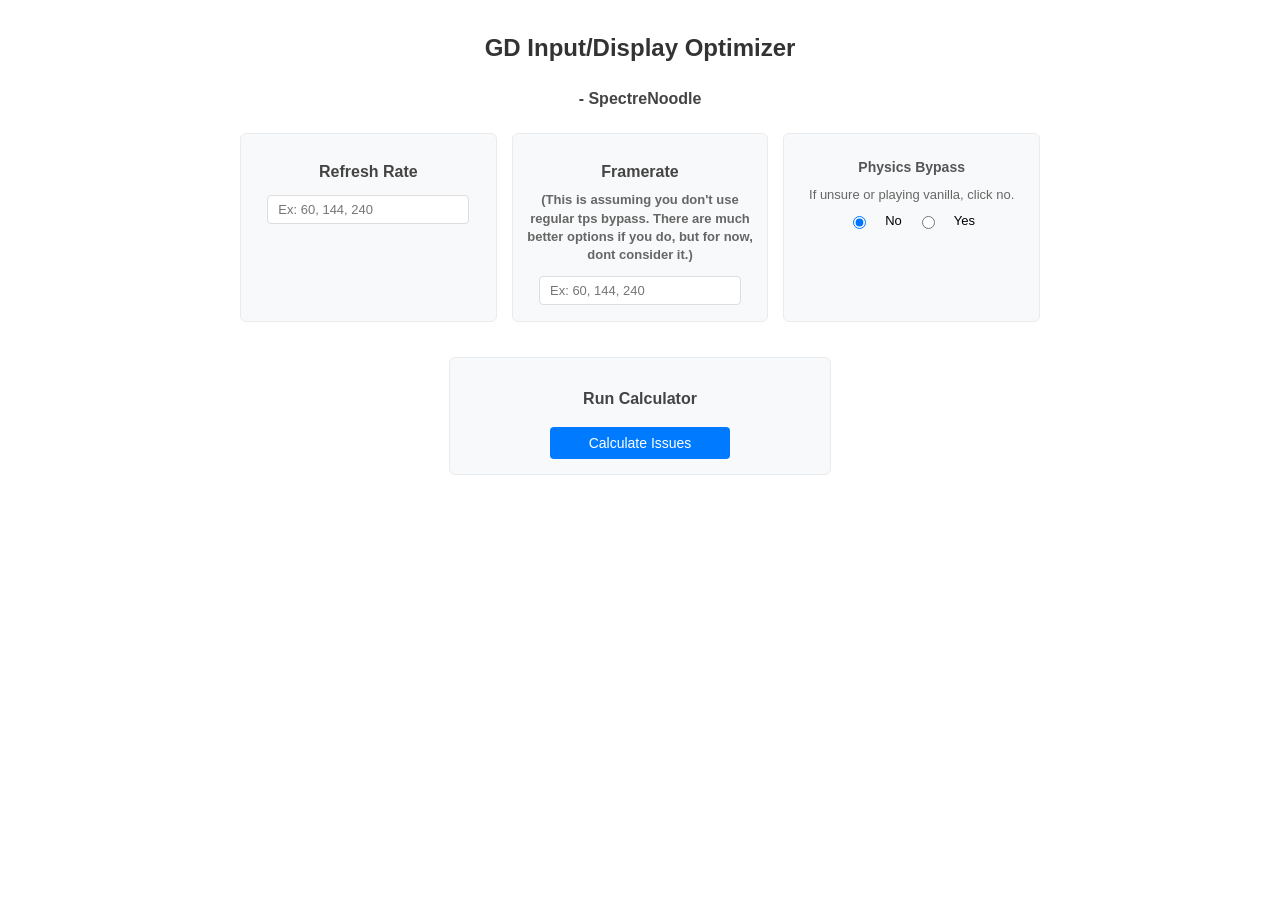
==== index.html @ f4071077 "Rename and stuff xd" ====
<!DOCTYPE html>
<html lang="en">
  <head>
    <meta charset="UTF-8">
    <meta name="viewport" content="width=device-width, initial-scale=1.0">
    <meta name="author" content="SpectreNoodle">

    <!-- Primary Meta Tags -->
    <title>GD Input/Display Optimizer</title>
    <meta name="title" content="GD Input/Display Optimizer" />
    <meta name="description" content="Allows you to calculate and get help with the optimal setup in GD!" />
    <link rel="stylesheet" type="text/css" href="styles.css">
    
    <!-- Open Graph / Facebook -->
    <meta property="og:type" content="website" />
    <meta property="og:url" content="https://spectre-0-6.github.io/pages/gd-stutter-calculator/" />
    <meta property="og:title" content="GD Input/Display Optimizer" />
    <meta property="og:description" content="" />
    <meta property="og:image" content="https://spectre-0-6.github.io/assets/preview.png" />
    
    <!-- X (Twitter) -->
    <meta property="twitter:card" content="summary_large_image" />
    <meta property="twitter:url" content="https://spectre-0-6.github.io/pages/gd-stutter-calculator/" />
    <meta property="twitter:title" content="GD Input/Display Optimizer" />
    <meta property="twitter:description" content="" />
    <meta property="twitter:image" content="https://spectre-0-6.github.io/assets/preview.png" />

<!-- Meta Tags Generated with https://metatags.io -->
<link type="text/css" rel="stylesheet" href="css/style.css"/>
</head>
  <body>
    <h1>GD Input/Display Optimizer</h1>
    <h3>- SpectreNoodle</h3>
    <div class="input-section">
      <div class="input-group">
        <h3>Refresh Rate</h3>
        <input id="rr" type="number" placeholder="Ex: 60, 144, 240">
      </div>
      
      <div class="input-group">
        <h3>Framerate <p>(This is assuming you don't use regular tps bypass. There are much better options if you do, but for now, dont consider it.)</p></h3>
        <input id="fr" type="number" placeholder="Ex: 60, 144, 240">
      </div>
      
      <div class="input-group">
        <h4>Physics Bypass</h4>
        <p>If unsure or playing vanilla, click no.</p>
        <div id="fb-input">
          <input type="radio" name="pb" value="no" checked>
          <label for="yesOption">No</label>
          <input type="radio" name="pb" value="yes">
          <label for="noOption">Yes</label>
        </div>
        <div id="pb-values" style="display:none;">
          <h4>Physics Bypass Rate</h4>
          <input id="pr" type="number" placeholder="360, 480, etc..">
        </div>
      </div>
    </div>

    <div id="run">
      <h3>Run Calculator</h3>
      <button id="startB">Calculate Issues</button>
    </div>

    <script src="script.js"></script>
  <script type="text/javascript" src="js/script.js"></script>
</body>
</html>
---- styles.css ----
body {
  display: flex;
  flex-direction: column;
  align-items: center;
  font-family: Arial, sans-serif;
  text-align: center;
  max-width: 700px;
  margin: 0 auto;
  padding: 15px;
  line-height: 1.4;
  font-size: 14px;
}

h1 {
  color: #333;
  margin-bottom: 8px;
  font-size: 24px;
}

h3 {
  color: #444;
  margin: 15px 0 8px 0;
  font-size: 16px;
}

h4 {
  color: #555;
  margin: 12px 0 5px 0;
  font-size: 14px;
}

p {
  color: #666;
  margin: 8px 0;
  font-size: 13px;
}

/* Input sections layout */
.input-section {
  display: grid;
  grid-template-columns: repeat(auto-fit, minmax(250px, 1fr));
  gap: 15px;
  width: 100%;
  margin: 15px 0;
}

.input-group {
  text-align: center;
  padding: 12px;
  background: #f8f9fa;
  border-radius: 6px;
  border: 1px solid #e9ecef;
}

input[type="number"] {
  padding: 6px 10px;
  border: 1px solid #ddd;
  border-radius: 4px;
  font-size: 13px;
  width: 80%;
  max-width: 180px;
  margin: 4px 0;
}

input[type="number"]:focus {
  border-color: #007bff;
  outline: none;
}

#fb-input {
  display: flex;
  flex-direction: row;
  justify-content: center;
  gap: 15px;
  margin: 8px 0;
  font-size: 13px;
}

#fb-input input[type="radio"] {
  margin-right: 4px;
}

#pb-values {
  margin: 12px 0;
}

/* Run section */
#run {
  margin: 20px 0;
  padding: 15px;
  background: #f8f9fa;
  border-radius: 6px;
  border: 1px solid #e9ecef;
  width: 100%;
  max-width: 350px;
}

#startB {
  background: #007bff;
  color: white;
  border: none;
  padding: 8px 20px;
  font-size: 14px;
  border-radius: 4px;
  cursor: pointer;
  margin-top: 8px;
  width: 100%;
  max-width: 180px;
}

#startB:hover {
  background: #0056b3;
}

/* Results */
#results {
  margin-top: 20px;
  padding: 15px;
  border: 1px solid #ddd;
  border-radius: 6px;
  background: white;
  width: 100%;
  box-sizing: border-box;
  font-size: 13px;
}

#results h3 {
  margin-top: 0;
  color: #333;
  font-size: 16px;
}

.recommendations {
  text-align: left;
  background: #f8f9fa;
  padding: 12px;
  border-radius: 4px;
  margin-top: 12px;
  border-left: 3px solid #007bff;
  font-size: 12px;
}

/* Mobile responsiveness */
@media (max-width: 768px) {
  body {
    padding: 12px;
    max-width: 100%;
    font-size: 13px;
  }
  
  .input-section {
    grid-template-columns: 1fr;
    gap: 12px;
  }
  
  .input-group {
    padding: 10px;
  }
  
  input[type="number"] {
    width: 90%;
    padding: 5px 8px;
  }
  
  #run {
    max-width: 100%;
    padding: 12px;
  }
  
  #startB {
    max-width: 100%;
    padding: 8px 16px;
  }
}

@media (min-width: 1200px) {
  body {
    max-width: 800px;
  }
  
  .input-section {
    grid-template-columns: repeat(3, 1fr);
  }
}

.dropdown {
  margin: 10px 0;
  border: 1px solid #ddd;
  border-radius: 5px;
  background: white;
}

.dropdown summary {
  padding: 12px;
  background: #f8f9fa;
  cursor: pointer;
  font-weight: bold;
  border-radius: 5px;
  list-style: none;
}

.dropdown summary::-webkit-details-marker {
  display: none;
}

.dropdown summary:after {
  content: '▼';
  float: right;
  font-size: 12px;
  transition: transform 0.2s;
}

.dropdown[open] summary:after {
  transform: rotate(180deg);
}

.dropdown-content {
  padding: 15px;
  border-top: 1px solid #eee;
  text-align: left;
  background: #fafafa;
}

.dropdown-content h4 {
  margin: 10px 0 5px 0;
  color: #333;
}

.dropdown-content p {
  margin: 5px 0;
  color: #555;
}
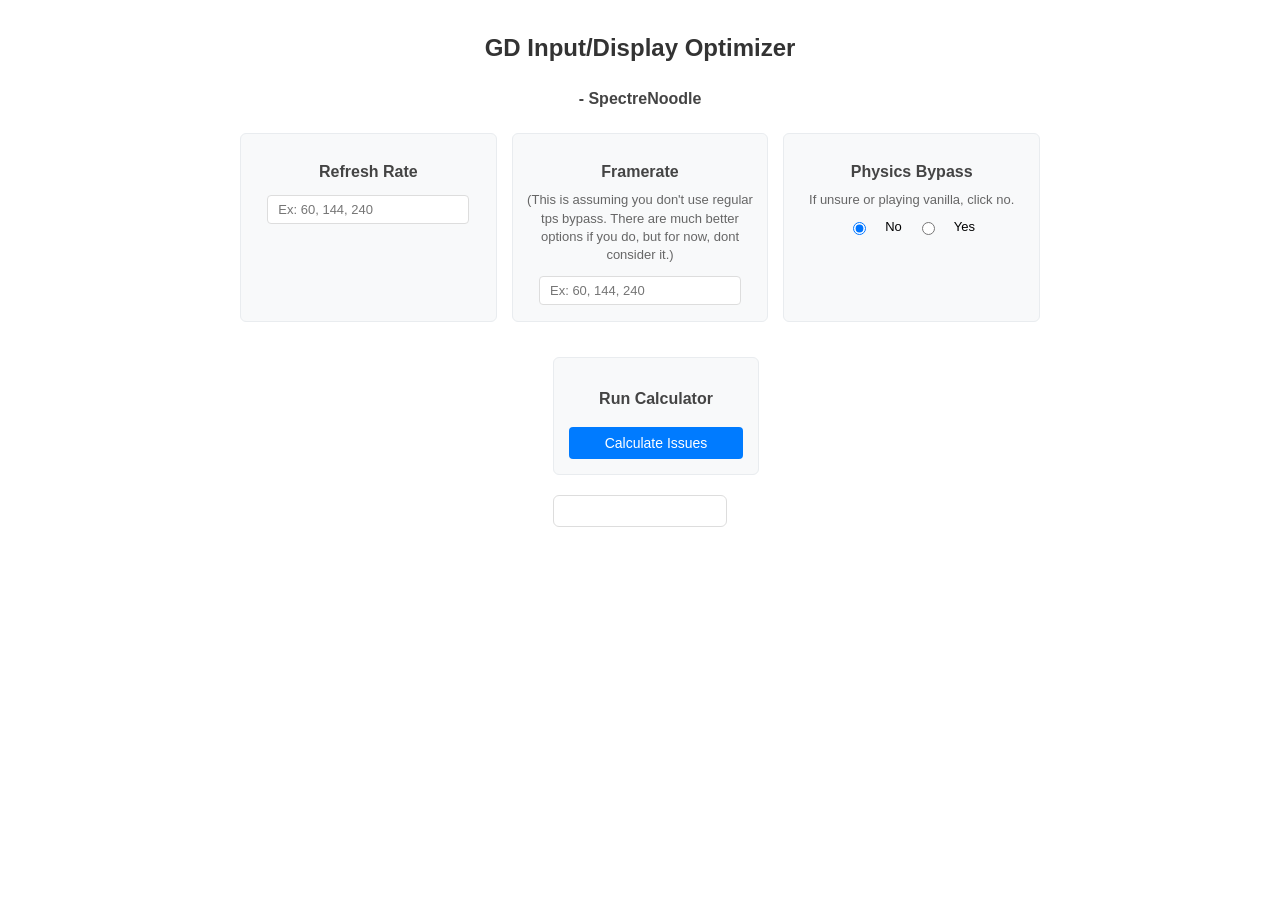
==== commit 1072cdcf: "W fix sesh" ====
--- a/index.html
+++ b/index.html
@@ -13,20 +13,19 @@
     
     <!-- Open Graph / Facebook -->
     <meta property="og:type" content="website" />
-    <meta property="og:url" content="https://spectre-0-6.github.io/pages/gd-stutter-calculator/" />
+    <meta property="og:url" content="https://spectre-0-6.github.io/GD-Display-Input-Optimizer" />
     <meta property="og:title" content="GD Input/Display Optimizer" />
     <meta property="og:description" content="" />
-    <meta property="og:image" content="https://spectre-0-6.github.io/assets/preview.png" />
+    <meta property="og:image" content="https://spectre-0-6.github.io/GD-Display-Input-Optimizer/assets/preview.png" />
     
     <!-- X (Twitter) -->
     <meta property="twitter:card" content="summary_large_image" />
-    <meta property="twitter:url" content="https://spectre-0-6.github.io/pages/gd-stutter-calculator/" />
+    <meta property="twitter:url" content="https://spectre-0-6.github.io/GD-Display-Input-Optimizer" />
     <meta property="twitter:title" content="GD Input/Display Optimizer" />
     <meta property="twitter:description" content="" />
-    <meta property="twitter:image" content="https://spectre-0-6.github.io/assets/preview.png" />
+    <meta property="twitter:image" content="https://spectre-0-6.github.io/GD-Display-Input-Optimizer/assets/preview.png" />
 
 <!-- Meta Tags Generated with https://metatags.io -->
-<link type="text/css" rel="stylesheet" href="css/style.css"/>
 </head>
   <body>
     <h1>GD Input/Display Optimizer</h1>
@@ -38,12 +37,13 @@
       </div>
       
       <div class="input-group">
-        <h3>Framerate <p>(This is assuming you don't use regular tps bypass. There are much better options if you do, but for now, dont consider it.)</p></h3>
+        <h3>Framerate</h3>
+        <p>(This is assuming you don't use regular tps bypass. There are much better options if you do, but for now, dont consider it.)</p>
         <input id="fr" type="number" placeholder="Ex: 60, 144, 240">
       </div>
       
       <div class="input-group">
-        <h4>Physics Bypass</h4>
+        <h3>Physics Bypass</h3>
         <p>If unsure or playing vanilla, click no.</p>
         <div id="fb-input">
           <input type="radio" name="pb" value="no" checked>
@@ -51,19 +51,23 @@
           <input type="radio" name="pb" value="yes">
           <label for="noOption">Yes</label>
         </div>
-        <div id="pb-values" style="display:none;">
-          <h4>Physics Bypass Rate</h4>
-          <input id="pr" type="number" placeholder="360, 480, etc..">
+        <div id="pb-values">
+          <h4>Physics Rate</h4>
+          <input id="pr" type="number" placeholder="360, 480, etc.." value="240" readonly>
         </div>
       </div>
     </div>
 
-    <div id="run">
-      <h3>Run Calculator</h3>
-      <button id="startB">Calculate Issues</button>
+    <div class="calculator-container">
+      <div id="run">
+        <h3>Run Calculator</h3>
+        <button id="startB">Calculate Issues</button>
+      </div>
+      
+      <div id="results">
+      </div>
     </div>
-
-    <script src="script.js"></script>
-  <script type="text/javascript" src="js/script.js"></script>
-</body>
+    
+    <script type="text/javascript" src="script.js"></script>
+  </body>
 </html>
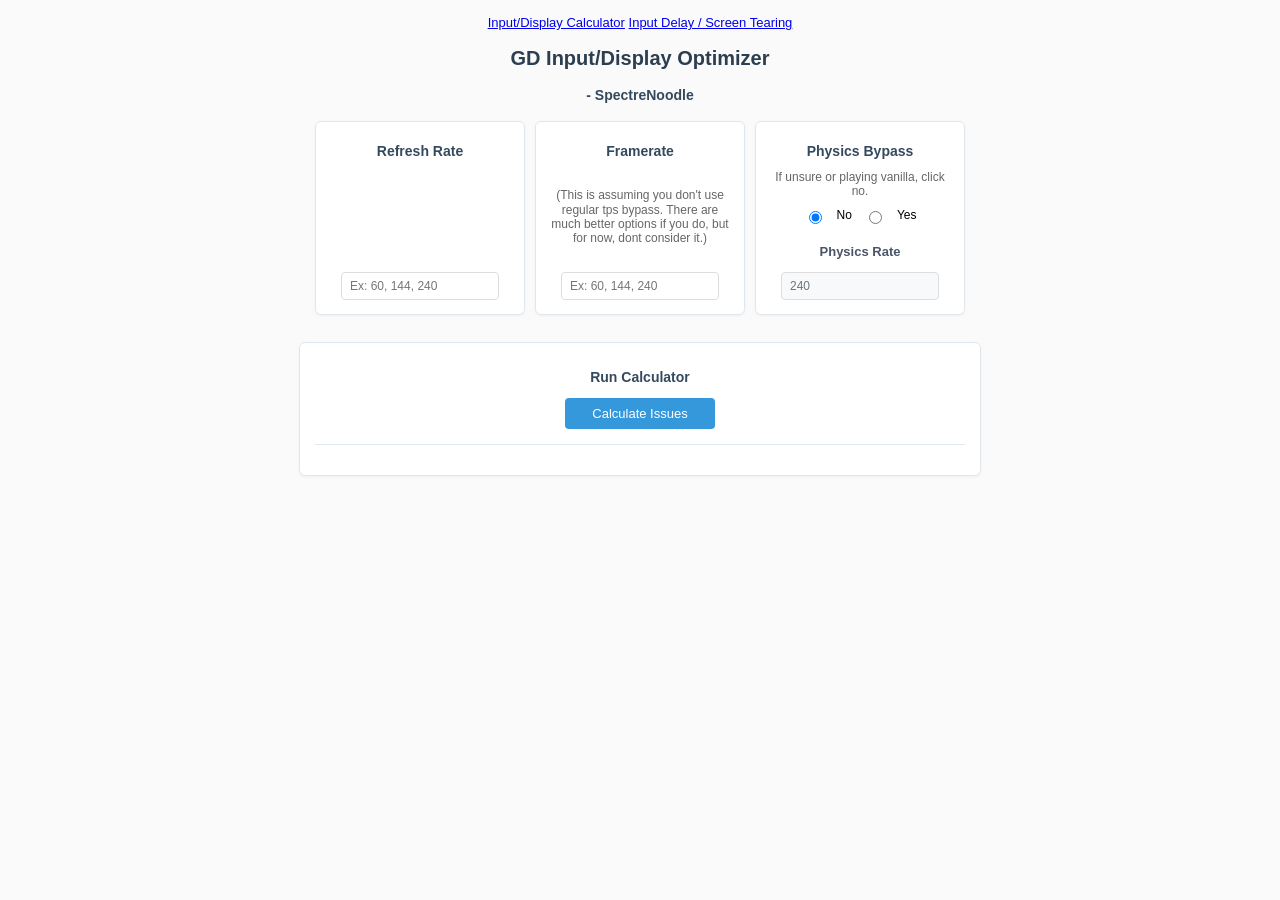
==== commit 66a2c344: "(gurgles a little)" ====
--- a/index.html
+++ b/index.html
@@ -28,6 +28,11 @@
 <!-- Meta Tags Generated with https://metatags.io -->
 </head>
   <body>
+    <nav class="topnav">
+      <a href="index.html">Input/Display Calculator</a>
+      <a href="input-delay.html">Input Delay / Screen Tearing</a>
+    </nav>
+    
     <h1>GD Input/Display Optimizer</h1>
     <h3>- SpectreNoodle</h3>
     <div class="input-section">
--- a/styles.css
+++ b/styles.css
@@ -4,229 +4,244 @@
   align-items: center;
   font-family: Arial, sans-serif;
   text-align: center;
-  max-width: 700px;
+  max-width: 600px;
   margin: 0 auto;
   padding: 15px;
-  line-height: 1.4;
+  line-height: 1.3;
+  font-size: 13px;
+  background: #fafafa;
+}
+
+h1 {
+  color: #2c3e50;
+  margin-bottom: 5px;
+  font-size: 20px;
+  font-weight: 600;
+}
+
+h3 {
+  color: #34495e;
+  margin: 10px 0 5px;
   font-size: 14px;
-}
-
-h1 {
-  color: #333;
-  margin-bottom: 8px;
-  font-size: 24px;
-}
-
-h3 {
-  color: #444;
-  margin: 15px 0 8px 0;
-  font-size: 16px;
+  font-weight: 600;
 }
 
 h4 {
-  color: #555;
-  margin: 12px 0 5px 0;
-  font-size: 14px;
+  color: #4a5568;
+  margin: 8px 0 3px;
+  font-size: 13px;
+  font-weight: 600;
 }
 
 p {
   color: #666;
-  margin: 8px 0;
-  font-size: 13px;
-}
-
-/* Input sections layout */
+  margin: 4px 0;
+  font-size: 12px;
+  line-height: 1.2;
+}
+
 .input-section {
   display: grid;
-  grid-template-columns: repeat(auto-fit, minmax(250px, 1fr));
-  gap: 15px;
+  grid-template-columns: repeat(auto-fit, minmax(180px, 1fr));
+  gap: 10px;
+  width: 100%;
+  margin: 12px 0;
+}
+
+.input-group, .calculator-container {
+  padding: 10px;
+  background: white;
+  border-radius: 6px;
+  border: 1px solid #e1e8ed;
+  box-shadow: 0 1px 3px rgba(0,0,0,0.05);
+  text-align: center;
+}
+
+.input-group {
+  display: flex;
+  flex-direction: column;
+  justify-content: space-between;
+  min-height: 140px;
+}
+
+input[type="number"] {
+  padding: 6px 8px;
+  border: 1px solid #ddd;
+  border-radius: 4px;
+  font-size: 12px;
+  width: 80%;
+  max-width: 140px;
+  margin: 4px auto;
+  background: white;
+}
+
+input[type="number"]:focus {
+  border-color: #3498db;
+  outline: none;
+  box-shadow: 0 0 0 2px rgba(52, 152, 219, 0.1);
+}
+
+input[readonly] {
+  background-color: #f8f9fa;
+  color: #6c757d;
+  cursor: not-allowed;
+}
+
+#fb-input {
+  display: flex;
+  justify-content: center;
+  gap: 12px;
+  margin: 6px 0;
+  font-size: 12px;
+}
+
+#fb-input input[type="radio"] {
+  margin-right: 3px;
+}
+
+#pb-values {
+  margin: 6px 0 0;
+}
+
+#pb-values input[type="number"] {
+  margin-top: 8px;
+}
+
+.calculator-container {
   width: 100%;
   margin: 15px 0;
-}
-
-.input-group {
-  text-align: center;
-  padding: 12px;
-  background: #f8f9fa;
-  border-radius: 6px;
-  border: 1px solid #e9ecef;
-}
-
-input[type="number"] {
-  padding: 6px 10px;
-  border: 1px solid #ddd;
-  border-radius: 4px;
-  font-size: 13px;
-  width: 80%;
-  max-width: 180px;
-  margin: 4px 0;
-}
-
-input[type="number"]:focus {
-  border-color: #007bff;
-  outline: none;
-}
-
-#fb-input {
-  display: flex;
-  flex-direction: row;
-  justify-content: center;
-  gap: 15px;
-  margin: 8px 0;
-  font-size: 13px;
-}
-
-#fb-input input[type="radio"] {
-  margin-right: 4px;
-}
-
-#pb-values {
-  margin: 12px 0;
-}
-
-/* Run section */
+  padding: 15px;
+}
+
 #run {
-  margin: 20px 0;
-  padding: 15px;
-  background: #f8f9fa;
-  border-radius: 6px;
-  border: 1px solid #e9ecef;
-  width: 100%;
-  max-width: 350px;
+  margin-bottom: 15px;
+  padding-bottom: 15px;
+  border-bottom: 1px solid #e1e8ed;
 }
 
 #startB {
-  background: #007bff;
+  background: #3498db;
   color: white;
   border: none;
-  padding: 8px 20px;
-  font-size: 14px;
+  padding: 8px 16px;
+  font-size: 13px;
   border-radius: 4px;
   cursor: pointer;
-  margin-top: 8px;
+  margin-top: 6px;
   width: 100%;
-  max-width: 180px;
+  max-width: 150px;
+  font-weight: 500;
+  transition: background 0.2s;
 }
 
 #startB:hover {
-  background: #0056b3;
-}
-
-/* Results */
+  background: #2980b9;
+}
+
 #results {
-  margin-top: 20px;
-  padding: 15px;
-  border: 1px solid #ddd;
-  border-radius: 6px;
-  background: white;
-  width: 100%;
-  box-sizing: border-box;
-  font-size: 13px;
+  margin-top: 15px;
+  text-align: center;
 }
 
 #results h3 {
   margin-top: 0;
-  color: #333;
-  font-size: 16px;
-}
-
-.recommendations {
+  color: #2c3e50;
+  font-size: 15px;
+}
+
+.dropdown {
+  margin: 8px 0;
+  border: 1px solid #e1e8ed;
+  border-radius: 5px;
+  background: white;
   text-align: left;
+}
+
+.dropdown summary {
+  padding: 10px 12px;
   background: #f8f9fa;
-  padding: 12px;
-  border-radius: 4px;
-  margin-top: 12px;
-  border-left: 3px solid #007bff;
-  font-size: 12px;
-}
-
-/* Mobile responsiveness */
+  cursor: pointer;
+  font-weight: 600;
+  border-radius: 5px;
+  list-style: none;
+  font-size: 12px;
+  color: #2c3e50;
+  text-align: center;
+}
+
+.dropdown summary::-webkit-details-marker {
+  display: none;
+}
+
+.dropdown summary:after {
+  content: '▼';
+  float: right;
+  font-size: 10px;
+  transition: transform 0.2s;
+  color: #7f8c8d;
+}
+
+.dropdown[open] summary:after {
+  transform: rotate(180deg);
+}
+
+.dropdown-content {
+  padding: 10px 12px;
+  border-top: 1px solid #ecf0f1;
+  text-align: left;
+  background: #fafafa;
+  font-size: 11px;
+}
+
+.dropdown-content h4 {
+  margin: 6px 0 3px;
+  color: #2c3e50;
+  font-size: 12px;
+}
+
+.dropdown-content p {
+  margin: 3px 0;
+  color: #555;
+  font-size: 11px;
+}
+
 @media (max-width: 768px) {
   body {
     padding: 12px;
     max-width: 100%;
-    font-size: 13px;
   }
   
   .input-section {
     grid-template-columns: 1fr;
-    gap: 12px;
+    gap: 8px;
   }
   
   .input-group {
-    padding: 10px;
+    padding: 8px;
+    min-height: 130px;
   }
   
   input[type="number"] {
-    width: 90%;
-    padding: 5px 8px;
-  }
-  
-  #run {
-    max-width: 100%;
+    width: 85%;
+    padding: 5px 6px;
+  }
+  
+  .calculator-container {
     padding: 12px;
   }
   
   #startB {
     max-width: 100%;
-    padding: 8px 16px;
+    padding: 7px 12px;
   }
 }
 
 @media (min-width: 1200px) {
   body {
-    max-width: 800px;
+    max-width: 650px;
   }
   
   .input-section {
     grid-template-columns: repeat(3, 1fr);
   }
 }
-
-.dropdown {
-  margin: 10px 0;
-  border: 1px solid #ddd;
-  border-radius: 5px;
-  background: white;
-}
-
-.dropdown summary {
-  padding: 12px;
-  background: #f8f9fa;
-  cursor: pointer;
-  font-weight: bold;
-  border-radius: 5px;
-  list-style: none;
-}
-
-.dropdown summary::-webkit-details-marker {
-  display: none;
-}
-
-.dropdown summary:after {
-  content: '▼';
-  float: right;
-  font-size: 12px;
-  transition: transform 0.2s;
-}
-
-.dropdown[open] summary:after {
-  transform: rotate(180deg);
-}
-
-.dropdown-content {
-  padding: 15px;
-  border-top: 1px solid #eee;
-  text-align: left;
-  background: #fafafa;
-}
-
-.dropdown-content h4 {
-  margin: 10px 0 5px 0;
-  color: #333;
-}
-
-.dropdown-content p {
-  margin: 5px 0;
-  color: #555;
-}
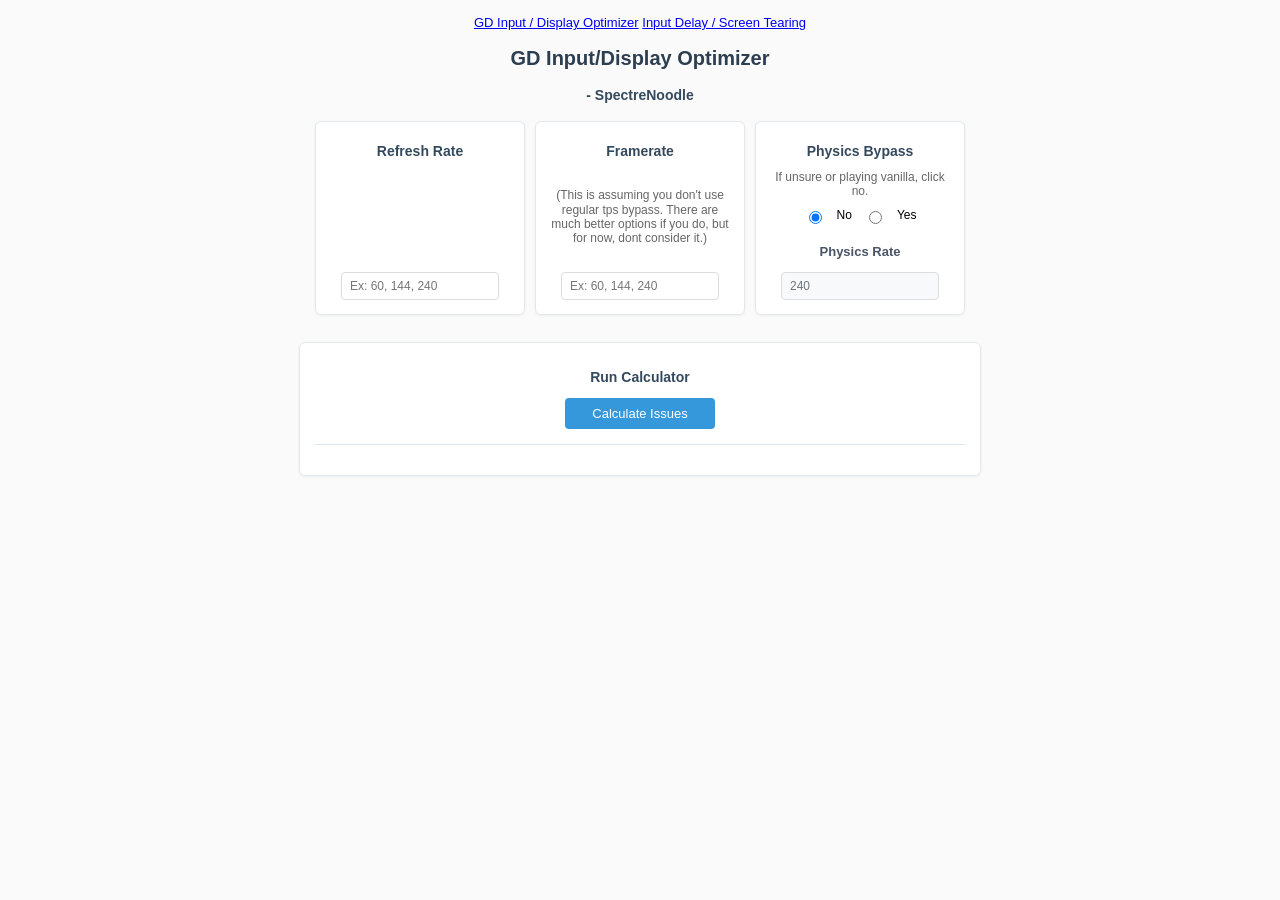
==== commit ef000c24: "Johnson" ====
--- a/index.html
+++ b/index.html
@@ -26,13 +26,14 @@
     <meta property="twitter:image" content="https://spectre-0-6.github.io/GD-Display-Input-Optimizer/assets/preview.png" />
 
 <!-- Meta Tags Generated with https://metatags.io -->
+    <link href="https://fonts.googleapis.com/css2?family=Inter:wght@400;500;600&display=swap" rel="stylesheet">
 </head>
   <body>
-    <nav class="topnav">
-      <a href="index.html">Input/Display Calculator</a>
-      <a href="input-delay.html">Input Delay / Screen Tearing</a>
+    <nav class="tabnav">
+      <a href="index.html" class="tab active">GD Input / Display Optimizer</a>
+      <a href="input-delay.html" class="tab">Input Delay / Screen Tearing</a>
     </nav>
-    
+
     <h1>GD Input/Display Optimizer</h1>
     <h3>- SpectreNoodle</h3>
     <div class="input-section">
